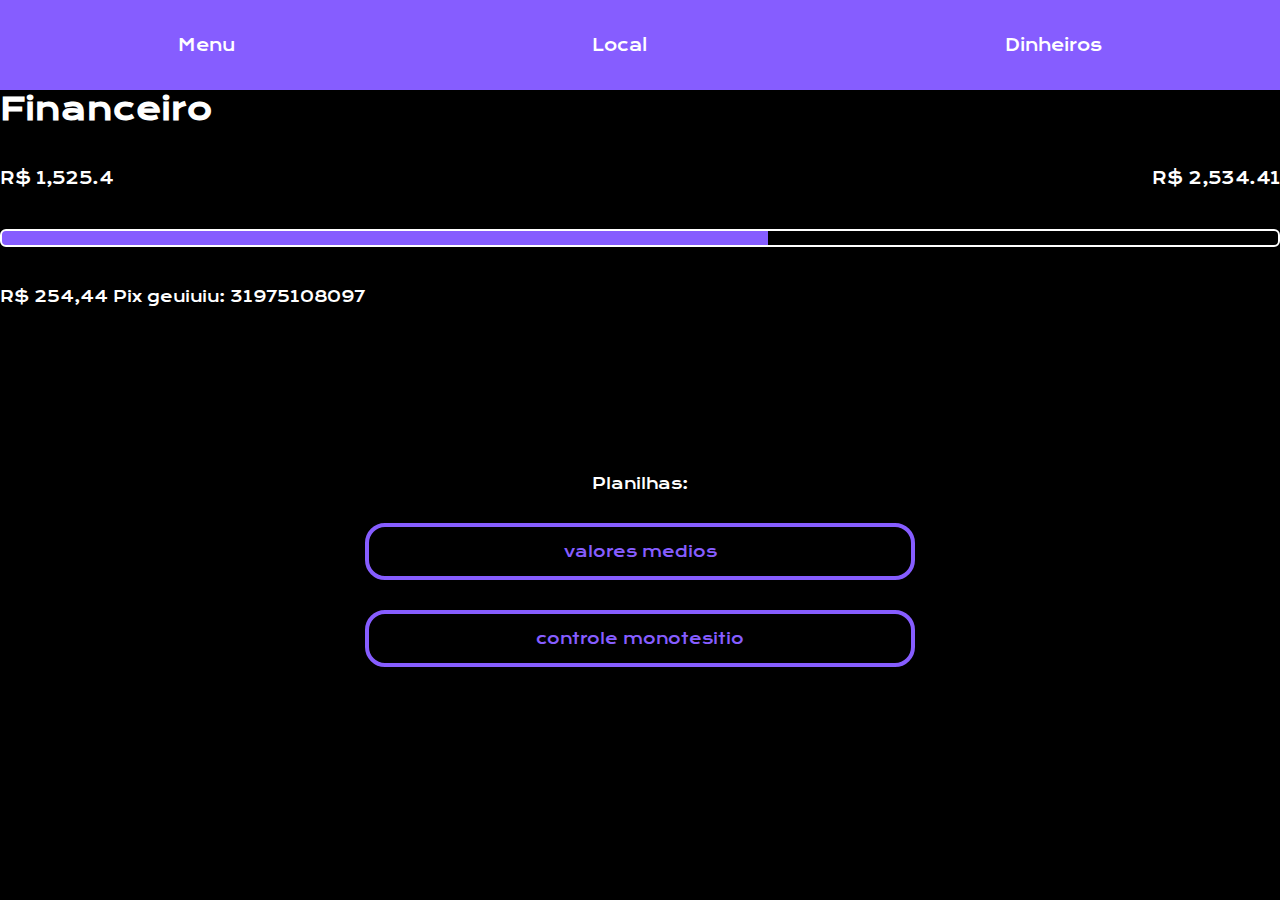
==== financeiro.html @ 80cd12a4 "primeiro commit" ====
<!DOCTYPE html>
<html lang="en">
<head>
    <meta charset="UTF-8">
    <meta name="viewport" content="width=device-width, initial-scale=1.0">
    <link rel="stylesheet" href="style.css">
    <title>Financeiro</title>
</head>
<body>
    <header class="cabecalho">
        <div class="cabecalho__container">
            <a class="cabecalho__container__link" href="index.html">Menu</a>
            <a class="cabecalho__container__link" href="local.html">Local</a>
            <a class="cabecalho__container__link" href="financeiro.html">Dinheiros</a>
        </div>
    </header>
    <main>
        <section class="conteudo__texto">
           <h1>Financeiro</h1>
        
        <div class="quantidade">
            <p> R$ 1,525.4  </p>
            <p> R$ 2,534.41 </p>
        </div>  
        
        <div class="container__financeiro">
            <div class="item_financeiro"></div>
        </div>
        <p>R$ 254,44 Pix geuiuiu: 31975108097 </p>
        
        <div class="conteudo__botoes">
            <p>Planilhas:</p>
            <a class="conteudo__botoes__botao" href="https://docs.google.com/spreadsheets/d/1adbNu7zzzAcRkX0Qd9h6Q-RLEmJV_9wouepRSELceio/edit?gid=1595470582#gid=1595470582"> valores medios</a>
            <a class="conteudo__botoes__botao" href="https://docs.google.com/spreadsheets/d/1xvWros9nslx8H03-I_AiWOP4CMs2UlSc7I1kG2p5PrE/edit?gid=0#gid=0">controle monotesitio</a>  
        </div>
        </section>
    </main>
   
</body>
</html>
---- style.css ----
@import url('https://fonts.googleapis.com/css2?family=Krona+One&family=Montserrat:ital,wght@0,100..900;1,100..900&display=swap');

:root{
    --cor-primaria: black;
    --cor-secundaria: white;
    --cor-terciaria: #865DFF;


    --font-primaria: 'Krona one','sans-serif';
}
*{
    margin: 0;
    border: 0;
    padding: 0;
    font-family: var(--font-primaria);
}

body{
    background-color: var(--cor-primaria);
    color: var(--cor-secundaria);
    font-size: 0.95rem;
}
.cabecalho__container{
    height: 10vh;
    background-color: var(--cor-terciaria);
    display: flex;
    align-items: center;
    justify-content: space-around;
}
.cabecalho__container__link{
    text-align: center;
    font-family: var(--font-primaria);
    font-size: 1rem;
    text-decoration: none;
    color: var(--cor-secundaria);
}
.conteudo{
    padding: 15% 0%;
    display: flex;
    flex-direction: column;
    align-items: center;
    justify-content: space-between;
    gap: 15px;
}
.conteudo__foto{
    width: 70%;
    border-radius: 10%;
}
.conteudo__endereço{
    font-size: 0.5rem;
}
.conteudo__texto{
    display:flex;
    flex-direction: column;
    justify-content: space-between;
    gap: 40px;

}
.quantidade{
    display: flex;
    justify-content: space-between;
    font-size: 1rem;
}
.container__financeiro {
    border: 2px solid white;
    padding: 7px;
    background:
    /* A medida que o valor for aumentando mudar aqui  */
    linear-gradient(to right, var(--cor-terciaria) 60%, var(--cor-primaria) 40%);
    border-radius: 6px;
  }
.conteudo__botoes{
    margin: 10%;
    display: flex;
    flex-direction: column;
    align-items: center;
    justify-content: space-evenly;
    gap:30px;
}
.conteudo__botoes__botao{
    width: 50%;
    text-decoration: none;
    text-align: center;
    color: var(--cor-terciaria);
    padding: 15px;
    border: 4px solid ;
    border-radius: 20px;
}
  
.rodape{
    background-color: var(--cor-terciaria);
    height: 14vh;
}
.rodape__container{
    display: flex;
    align-items: center;
    justify-content: center;
}
.rodape__container{
    padding: 5% 0;
}
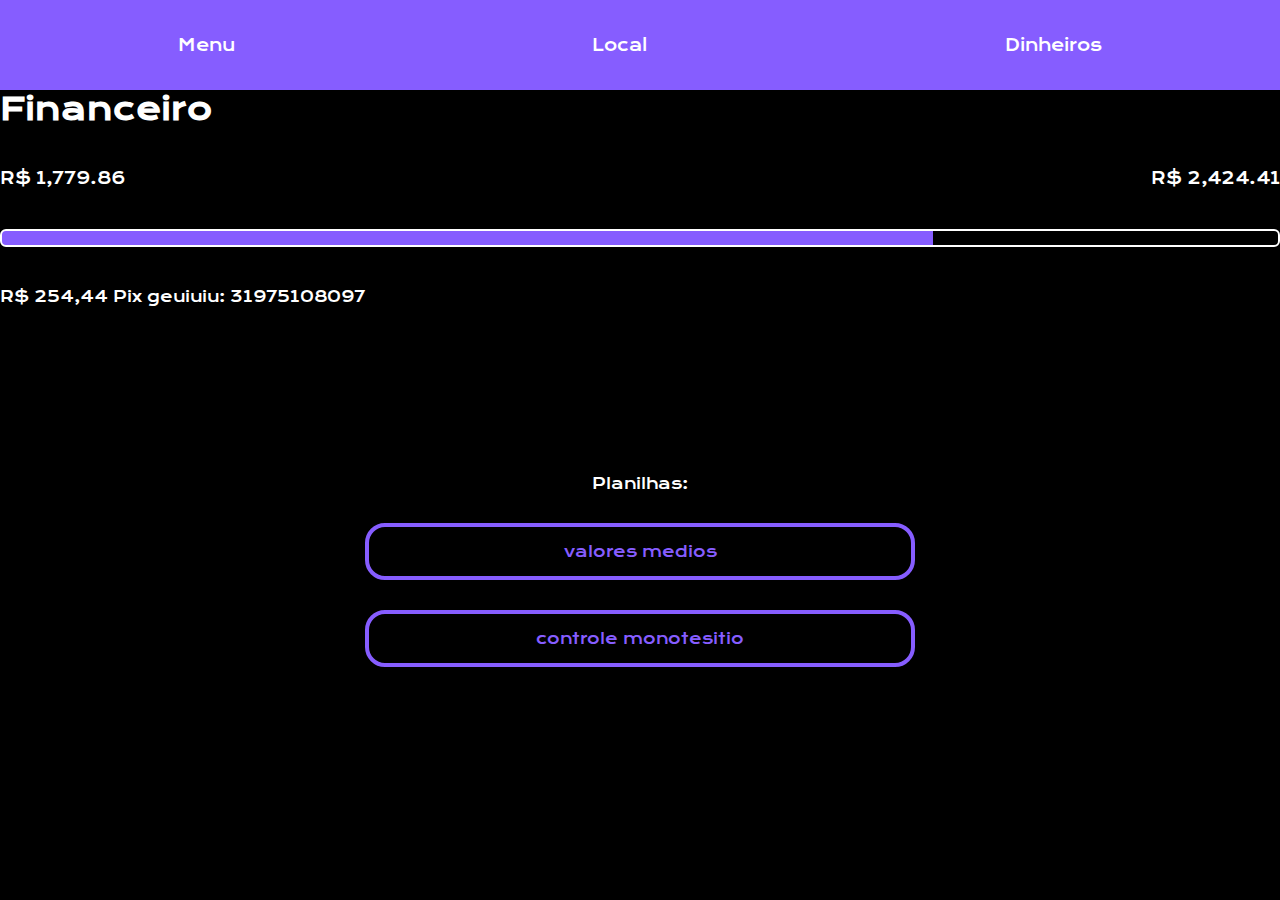
==== commit b44bc926: "isa pagou" ====
--- a/financeiro.html
+++ b/financeiro.html
@@ -19,8 +19,10 @@
            <h1>Financeiro</h1>
         
         <div class="quantidade">
-            <p> R$ 1,525.4  </p>
-            <p> R$ 2,534.41 </p>
+            <!-- quanto a gente ja tem -->
+            <p> R$ 1,779.86  </p>
+            <!-- quanto precisa -->
+            <p> R$ 2,424.41 </p>
         </div>  
         
         <div class="container__financeiro">
--- a/style.css
+++ b/style.css
@@ -66,7 +66,7 @@
     padding: 7px;
     background:
     /* A medida que o valor for aumentando mudar aqui  */
-    linear-gradient(to right, var(--cor-terciaria) 60%, var(--cor-primaria) 40%);
+    linear-gradient(to right, var(--cor-terciaria) 73%, var(--cor-primaria) 37%);
     border-radius: 6px;
   }
 .conteudo__botoes{
